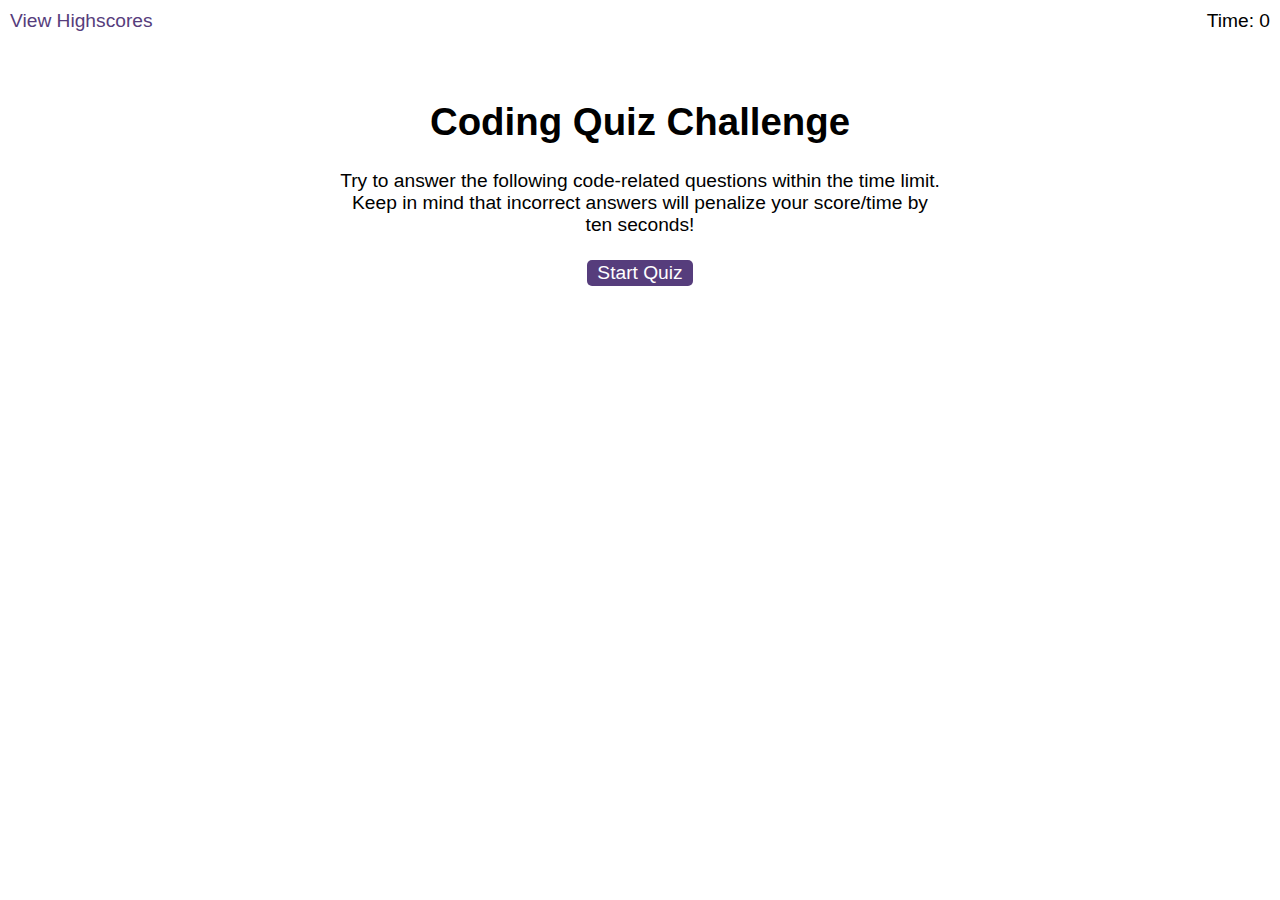
==== index.html @ d757cc29 "Uploading starter files" ====
<!DOCTYPE html>
<html lang="en-gb">
  <head>
    <meta charset="UTF-8" />
    <meta name="viewport" content="width=device-width, initial-scale=1.0" />
    <meta http-equiv="X-UA-Compatible" content="ie=edge" />
    <title>Coding Quiz</title>

    <link rel="stylesheet" href="./assets/css/styles.css" />
  </head>

  <body>
    <div class="scores"><a href="highscores.html">View Highscores</a></div>

    <div class="timer">Time: <span id="time">0</span></div>

    <div class="wrapper">
      <div id="start-screen" class="start">
        <h1>Coding Quiz Challenge</h1>
        <p>
          Try to answer the following code-related questions within the time
          limit. Keep in mind that incorrect answers will penalize your
          score/time by ten seconds!
        </p>
        <button id="start">Start Quiz</button>
      </div>

      <div id="questions" class="hide">
        <h2 id="question-title"></h2>
        <div id="choices" class="choices"></div>
      </div>

      <div id="end-screen" class="hide">
        <h2>All done!</h2>
        <p>Your final score is <span id="final-score"></span>.</p>
        <p>
          Enter initials: <input type="text" id="initials" max="3" />
          <button id="submit">Submit</button>
        </p>
      </div>

      <div id="feedback" class="feedback hide"></div>
    </div>

    <script src="./assets/js/questions.js"></script>
    <script src="./assets/js/logic.js"></script>
  </body>
</html>
---- assets/css/styles.css ----
body {
  font-family: Arial;
  font-size: 120%;
}

a {
  color: #563d7c;
  text-decoration: none;
  transition: color 0.1s;
}

a:hover {
  color: #8570a5;
}

button {
  display: inline-block;
  margin: 5px;
  cursor: pointer;
  font-size: 100%;
  background-color: #563d7c;
  border-radius: 5px;
  padding: 2px 10px;
  color: white;
  border: 0;
  transition: background-color 0.1s;
}

button:hover {
  background-color: #8570a5;
}

.choices button {
  display: block;
}

input[type="text"] {
  font-size: 100%;
}

ol {
  padding-left: 0px;
  max-height: 400px;
  overflow: auto;
}

li {
  padding: 5px;
  list-style: decimal inside none;
}

li:nth-child(odd) {
  background-color: #f3edfc;
}

.wrapper {
  margin: 100px auto 0 auto;
  max-width: 600px;
}

.hide {
  display: none;
}

.start {
  text-align: center;
}

.scores {
  position: absolute;
  top: 10px;
  left: 10px;
}

.feedback {
  font-style: italic;
  font-size: 120%;
  margin-top: 20px;
  padding-top: 10px;
  color: gray;
  border-top: 2px solid #ccc;
}

.timer {
  position: absolute;
  top: 10px;
  right: 10px;
}
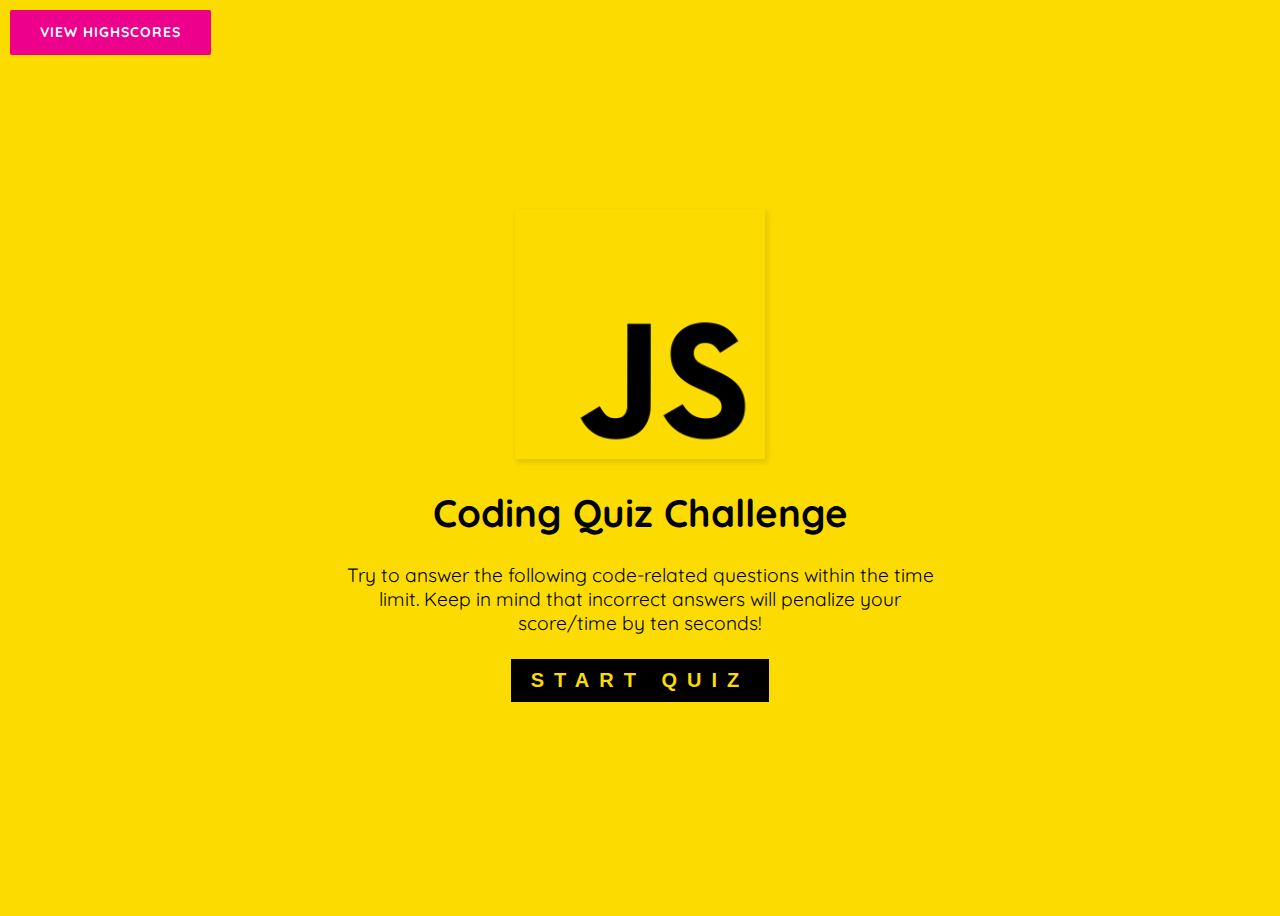
==== commit aff50451: "Updating the styles to match a JS style" ====
--- a/index.html
+++ b/index.html
@@ -4,6 +4,9 @@
     <meta charset="UTF-8" />
     <meta name="viewport" content="width=device-width, initial-scale=1.0" />
     <meta http-equiv="X-UA-Compatible" content="ie=edge" />
+    <link rel="preconnect" href="https://fonts.googleapis.com">
+    <link rel="preconnect" href="https://fonts.gstatic.com" crossorigin>
+    <link href="https://fonts.googleapis.com/css2?family=Quicksand:wght@300;400;500;600;700&display=swap" rel="stylesheet">
     <title>Coding Quiz</title>
 
     <link rel="stylesheet" href="./assets/css/styles.css" />
@@ -12,10 +15,11 @@
   <body>
     <div class="scores"><a href="highscores.html">View Highscores</a></div>
 
-    <div class="timer">Time: <span id="time">0</span></div>
+    <div class="timer hide">Time: <span id="time">60</span></div>
 
     <div class="wrapper">
       <div id="start-screen" class="start">
+        <img id="logo" src="/assets/img/jslogo.png" alt="Js Logo">
         <h1>Coding Quiz Challenge</h1>
         <p>
           Try to answer the following code-related questions within the time
--- a/assets/css/styles.css
+++ b/assets/css/styles.css
@@ -1,6 +1,11 @@
 body {
-  font-family: Arial;
+  font-family: 'Quicksand', sans-serif;
   font-size: 120%;
+  background: #fcdc00;
+  display: flex;
+  align-items: center;
+  height: 100vh;  
+  justify-content: center;
 }
 
 a {
@@ -13,25 +18,34 @@
   color: #8570a5;
 }
 
+#logo{
+  max-width: 250px;
+  box-shadow: 2px 3px 5px 1px rgb(0 0 0 / 10%);
+}
+
 button {
   display: inline-block;
+  background: #000;
+  color: #fcdc00;
+  padding: 10px 20px;
+  text-transform: uppercase;
+  letter-spacing: 10px;
+  font-size: 20px;
+  border-radius: 0;
+  font-weight: bold;
   margin: 5px;
   cursor: pointer;
-  font-size: 100%;
-  background-color: #563d7c;
-  border-radius: 5px;
-  padding: 2px 10px;
-  color: white;
-  border: 0;
-  transition: background-color 0.1s;
+  border:none;
 }
 
-button:hover {
+/* button:hover {
   background-color: #8570a5;
-}
+} */
 
 .choices button {
   display: block;
+  text-align: left;
+  border: none !important;
 }
 
 input[type="text"] {
@@ -54,7 +68,6 @@
 }
 
 .wrapper {
-  margin: 100px auto 0 auto;
   max-width: 600px;
 }
 
@@ -72,6 +85,24 @@
   left: 10px;
 }
 
+.scores a{
+  font-weight: 700;
+  font-size: 14px;
+  line-height: 1.1;
+  padding: 15px 30px;
+  white-space: normal;
+  border-radius: 2px;
+  color: #fff;
+  background: #ec008c;
+  position: relative;
+  text-align: center;
+  text-decoration: none;
+  display: inline-block;
+  margin: 0 0 20px;
+  letter-spacing: 1px;
+  text-transform: uppercase;
+}
+
 .feedback {
   font-style: italic;
   font-size: 120%;
@@ -85,4 +116,9 @@
   position: absolute;
   top: 10px;
   right: 10px;
+  box-shadow: 0 10px 30px rgb(0 0 0 / 40%);
+  background: linear-gradient(145deg,#f05a28 0,#ec008c 100%);
+  color: white;
+  padding: 5px;
+  border-radius: 4px;
 }
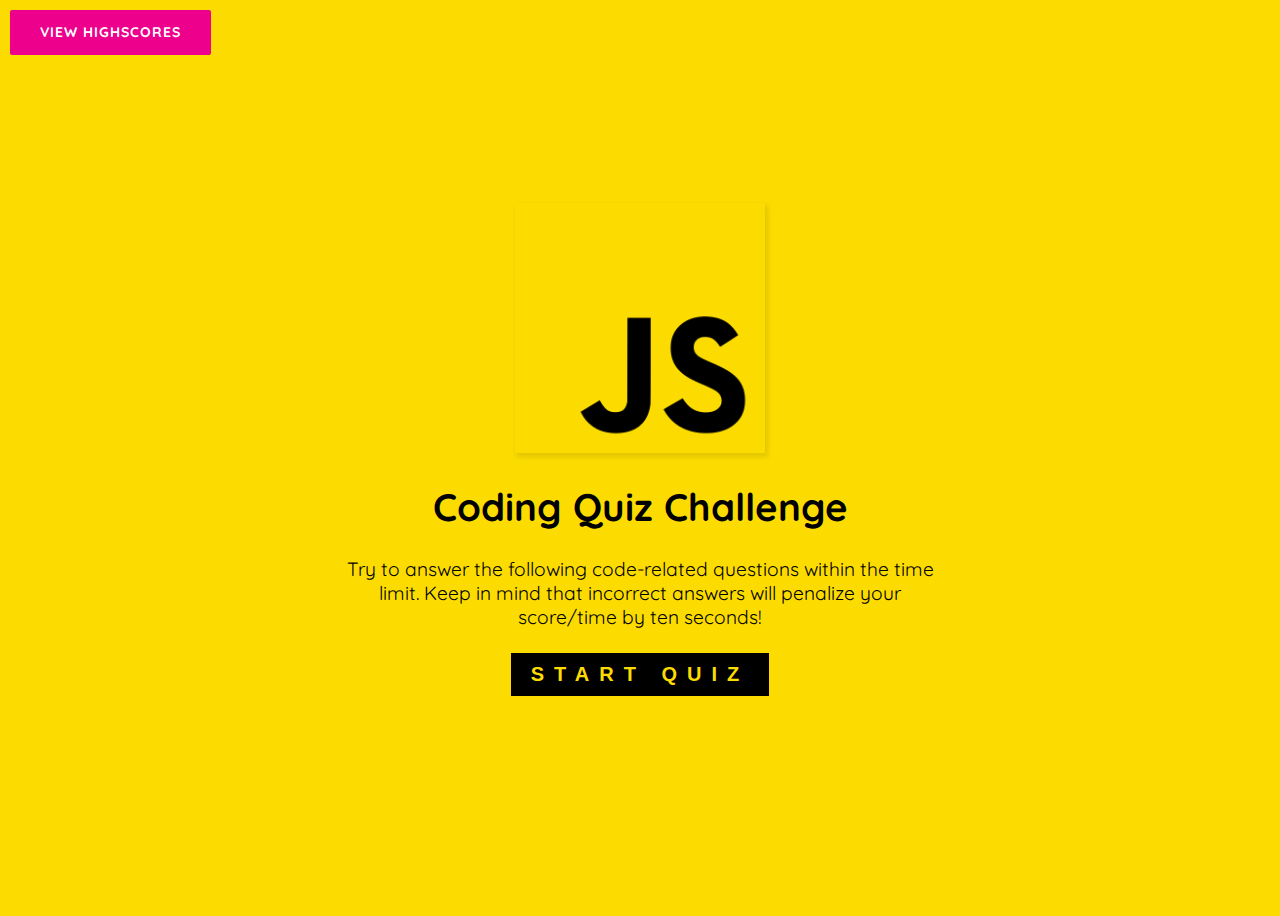
==== commit 4fe66412: "Updating all the changes before submission" ====
--- a/index.html
+++ b/index.html
@@ -35,15 +35,15 @@
       </div>
 
       <div id="end-screen" class="hide">
-        <h2>All done!</h2>
+        <h2>Quiz finished!</h2>
         <p>Your final score is <span id="final-score"></span>.</p>
         <p>
-          Enter initials: <input type="text" id="initials" max="3" />
+          Enter your initials: <input type="text" id="initials" max="3" />
           <button id="submit">Submit</button>
         </p>
       </div>
-
-      <div id="feedback" class="feedback hide"></div>
+    
+      <div id="feedback" class="feedback opacityzero"></div>
     </div>
 
     <script src="./assets/js/questions.js"></script>
--- a/assets/css/styles.css
+++ b/assets/css/styles.css
@@ -61,11 +61,12 @@
 li {
   padding: 5px;
   list-style: decimal inside none;
+  border-bottom: 0.5px solid #000;
 }
 
-li:nth-child(odd) {
+/* li:nth-child(odd) {
   background-color: #f3edfc;
-}
+} */
 
 .wrapper {
   max-width: 600px;
@@ -73,6 +74,10 @@
 
 .hide {
   display: none;
+}
+
+.opacityzero{
+  opacity: 0;
 }
 
 .start {
@@ -106,7 +111,6 @@
 .feedback {
   font-style: italic;
   font-size: 120%;
-  margin-top: 20px;
   padding-top: 10px;
   color: gray;
   border-top: 2px solid #ccc;
@@ -121,4 +125,6 @@
   color: white;
   padding: 5px;
   border-radius: 4px;
+  width: 80px;
+  text-align: center;
 }
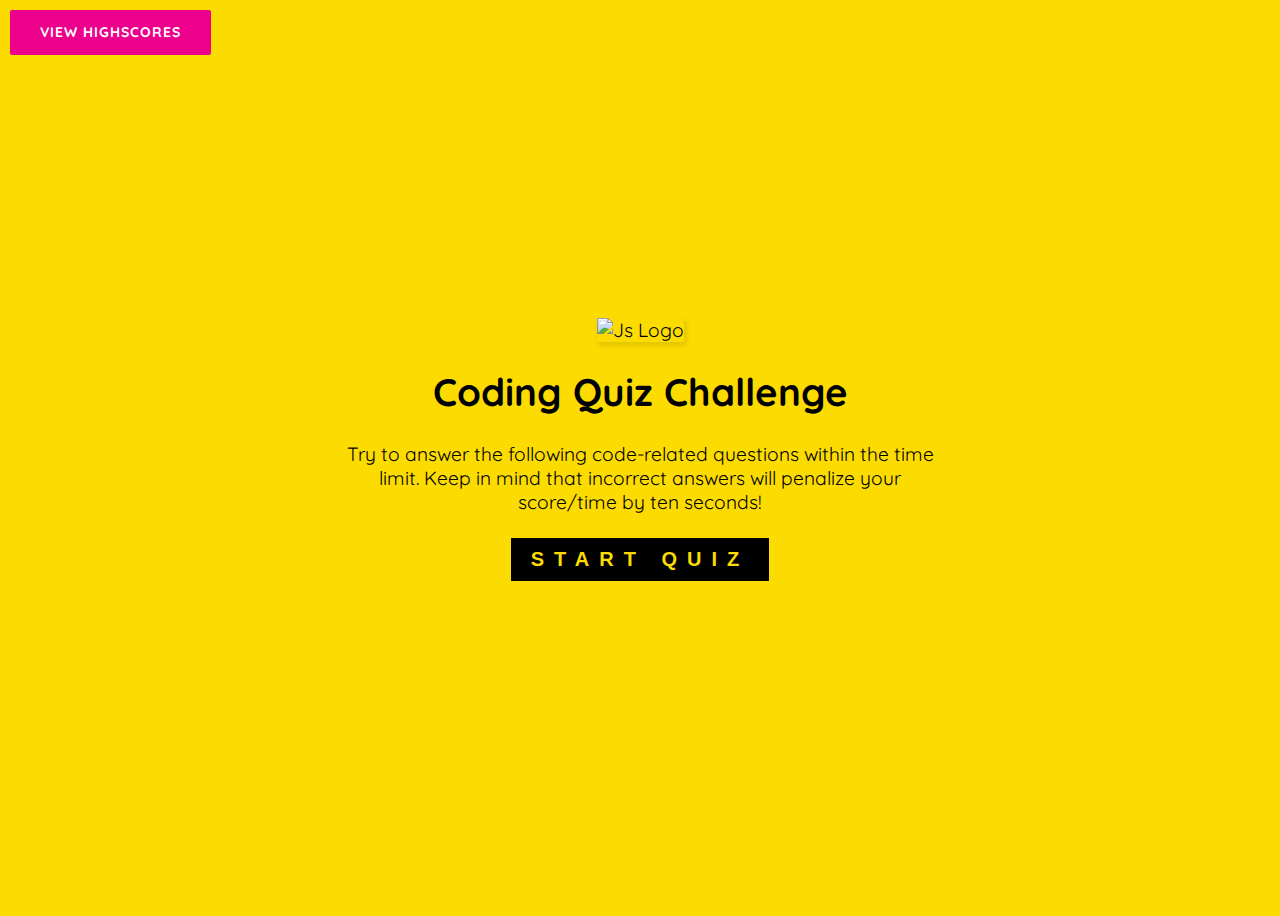
==== commit 392d53b4: "Fixing img issue" ====
--- a/index.html
+++ b/index.html
@@ -19,7 +19,7 @@
 
     <div class="wrapper">
       <div id="start-screen" class="start">
-        <img id="logo" src="/assets/img/jslogo.png" alt="Js Logo">
+        <img id="logo" src="https://github.com/frandsalerno/codeQuiz/blob/main/assets/img/jslogo.png" alt="Js Logo">
         <h1>Coding Quiz Challenge</h1>
         <p>
           Try to answer the following code-related questions within the time
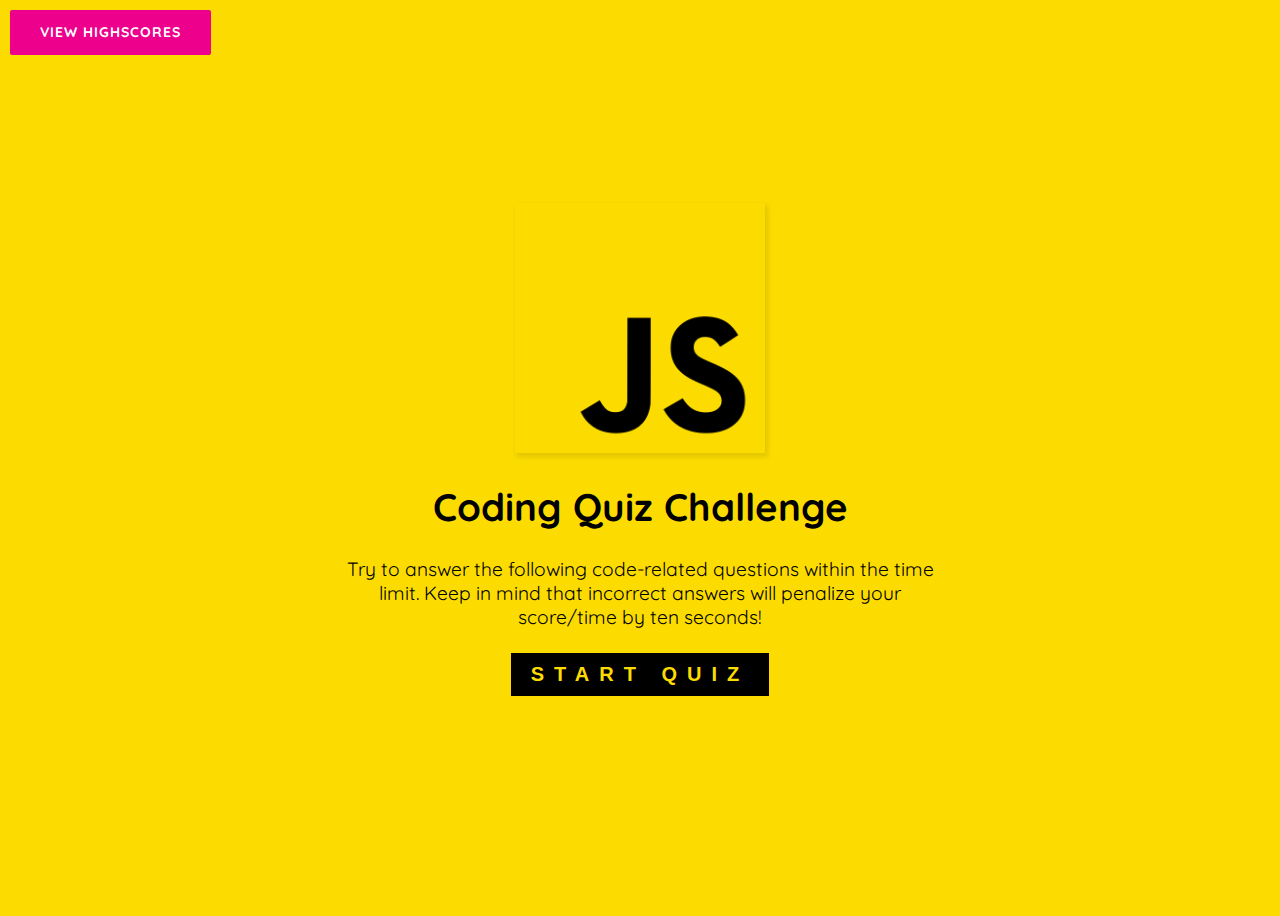
==== commit eb568fdd: "Updating the fix" ====
--- a/index.html
+++ b/index.html
@@ -19,7 +19,7 @@
 
     <div class="wrapper">
       <div id="start-screen" class="start">
-        <img id="logo" src="https://github.com/frandsalerno/codeQuiz/blob/main/assets/img/jslogo.png" alt="Js Logo">
+        <img id="logo" src="./assets/img/jslogo.png" alt="Js Logo">
         <h1>Coding Quiz Challenge</h1>
         <p>
           Try to answer the following code-related questions within the time
